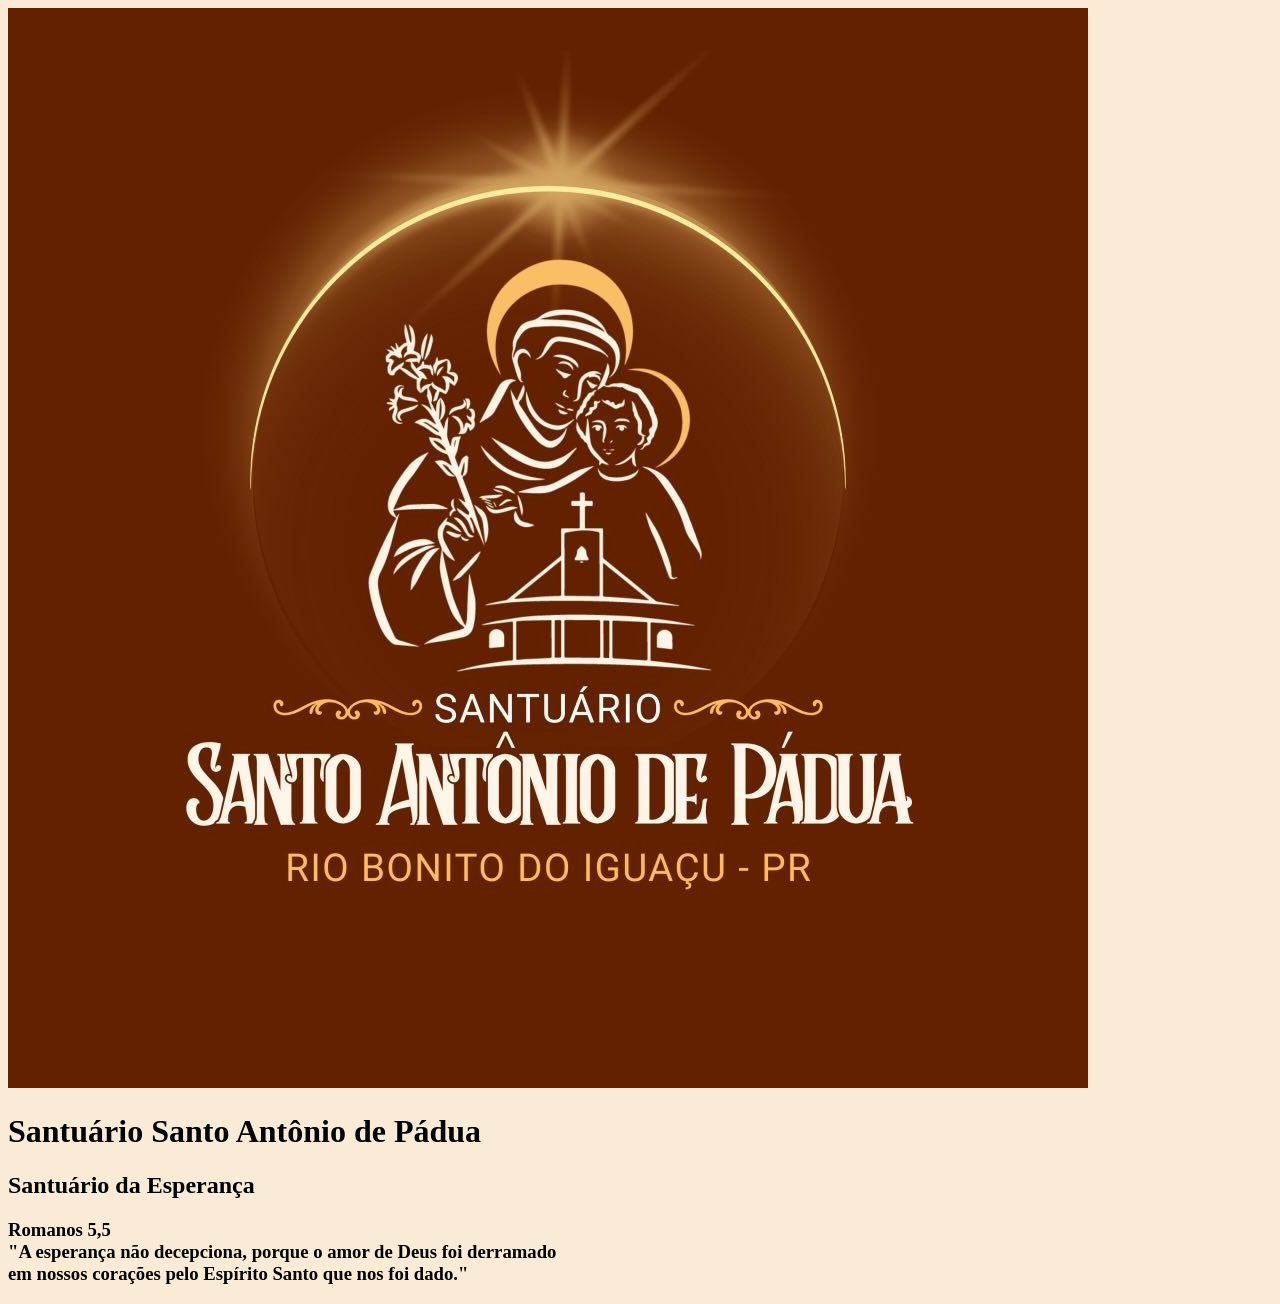
==== Santuário/index.html @ 1db930f7 "Add files via upload" ====
<!DOCTYPE html>
<html lang="en">
<head>
    <meta charset="UTF-8">
    <meta name="viewport" content="width=device-width, initial-scale=1.0">
    <title>Santuário</title>
</head>
<link rel="stylesheet" href="style.css">
<body>
    <header class="topo">
    <img src="SantuárioLogo.jpg">
    <h1>Santuário Santo Antônio de Pádua</h1>
    <h2>Santuário da Esperança</h2>
    <h3>Romanos 5,5 <br>
    "A esperança não decepciona, porque o amor de Deus foi derramado<br>
    em nossos corações pelo Espírito Santo que nos foi dado."</h3>
    </header>
</body>
</html>
---- Santuário/style.css ----
body {
    background-color:antiquewhite;

}
.topo img {
    size: 10px;
}
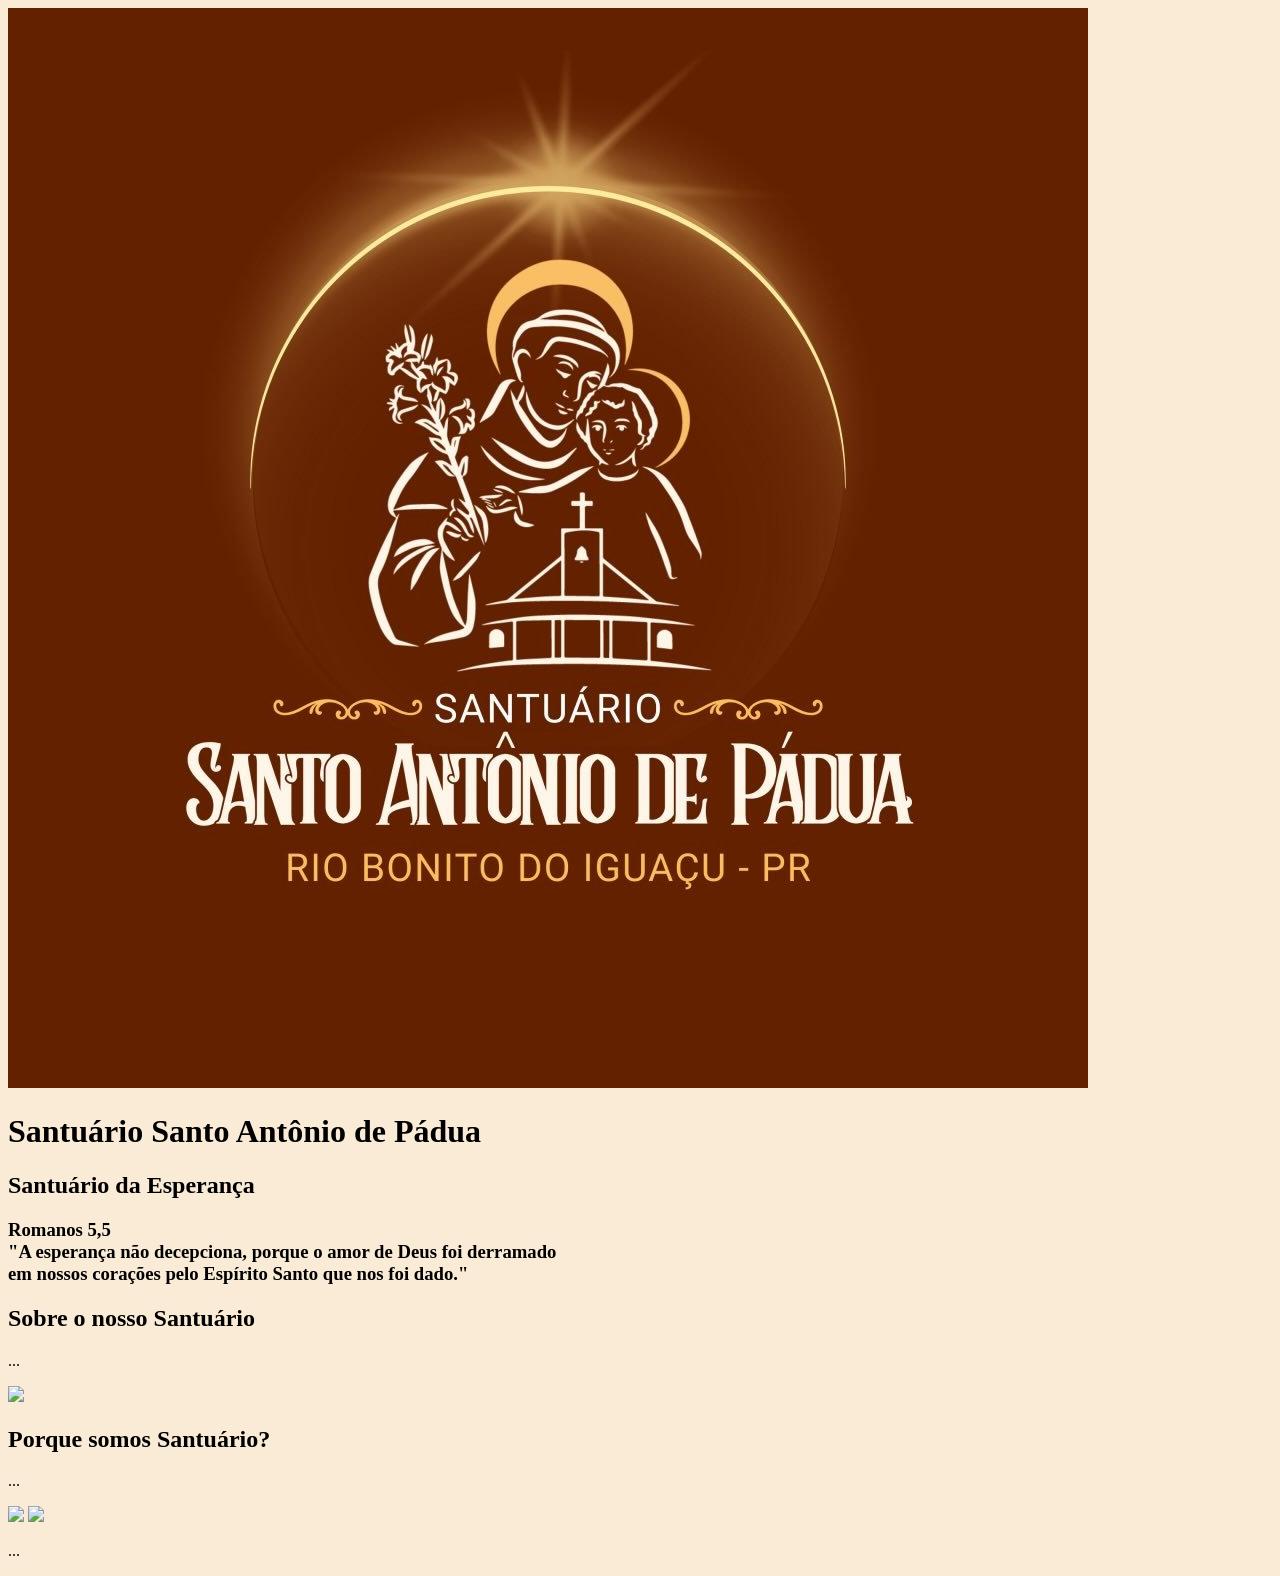
==== commit 7f94f71a: "Update index.html" ====
--- a/Santuário/index.html
+++ b/Santuário/index.html
@@ -15,5 +15,16 @@
     "A esperança não decepciona, porque o amor de Deus foi derramado<br>
     em nossos corações pelo Espírito Santo que nos foi dado."</h3>
     </header>
+    <main class="pagina-inicial-santuario">
+        <h2>Sobre o nosso Santuário</h2>
+        <p>...</p> <!--Escrever um textinho sobre o santuario-->
+        <img src="igreja.jpeg"> <!--foto do santuario atual-->
+        <br>
+        <h2>Porque somos Santuário?</h2>
+        <p>...</p> <!--Escrever sobre o tornaod e como se tornou santuario-->
+        <img src="IgrejaTornado.jpeg"> <!--fito do santuario pós tornado-->
+        <img src="padre.png"> <!--foto do padre cristian-->
+        <p>...</p> <!--textinho sobre o padre-->
+    </main>
 </body>
-</html>+</html> 
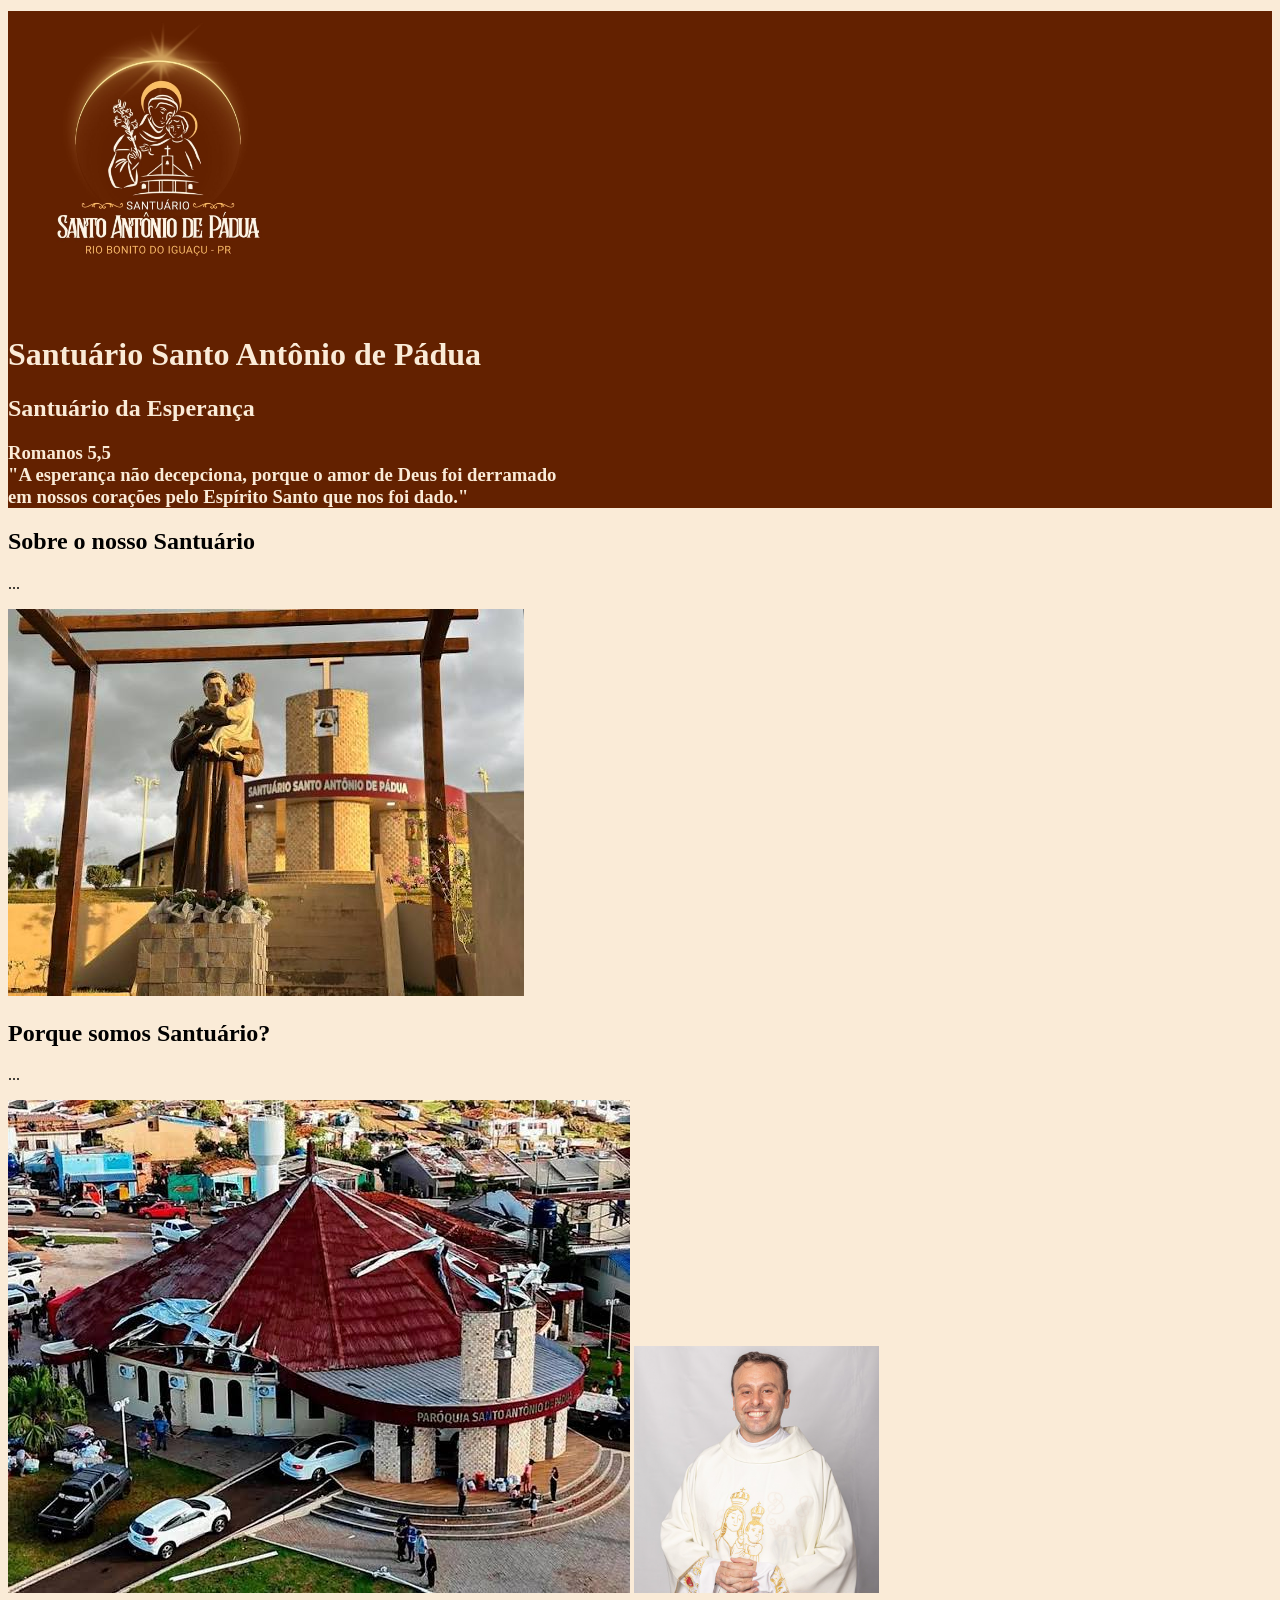
==== commit 9761d54a: "Update index.html" ====
--- a/Santuário/index.html
+++ b/Santuário/index.html
@@ -7,14 +7,17 @@
 </head>
 <link rel="stylesheet" href="style.css">
 <body>
-    <header class="topo">
-    <img src="SantuárioLogo.jpg">
-    <h1>Santuário Santo Antônio de Pádua</h1>
-    <h2>Santuário da Esperança</h2>
-    <h3>Romanos 5,5 <br>
-    "A esperança não decepciona, porque o amor de Deus foi derramado<br>
-    em nossos corações pelo Espírito Santo que nos foi dado."</h3>
-    </header>
+  <header class="topo">
+    <img src="SantuárioLogo.jpg" alt="Logo" class="logo">
+    
+    <div class="textos-topo">
+        <h1>Santuário Santo Antônio de Pádua</h1>
+        <h2>Santuário da Esperança</h2>
+        <h3>Romanos 5,5 <br>
+        "A esperança não decepciona, porque o amor de Deus foi derramado<br>
+        em nossos corações pelo Espírito Santo que nos foi dado."</h3>
+    </div>
+</header>
     <main class="pagina-inicial-santuario">
         <h2>Sobre o nosso Santuário</h2>
         <p>...</p> <!--Escrever um textinho sobre o santuario-->
--- a/Santuário/style.css
+++ b/Santuário/style.css
@@ -1,7 +1,16 @@
 body {
     background-color:antiquewhite;
+    font-weight: 85px;
+    padding-top: 3px;
+}
+.topo {
+   background-color: #632100;
+    color:antiquewhite;
 
 }
 .topo img {
-    size: 10px;
-}+    width:300px;
+    max-width: 100%;
+    height:auto;
+    border-radius: 2050px;
+}
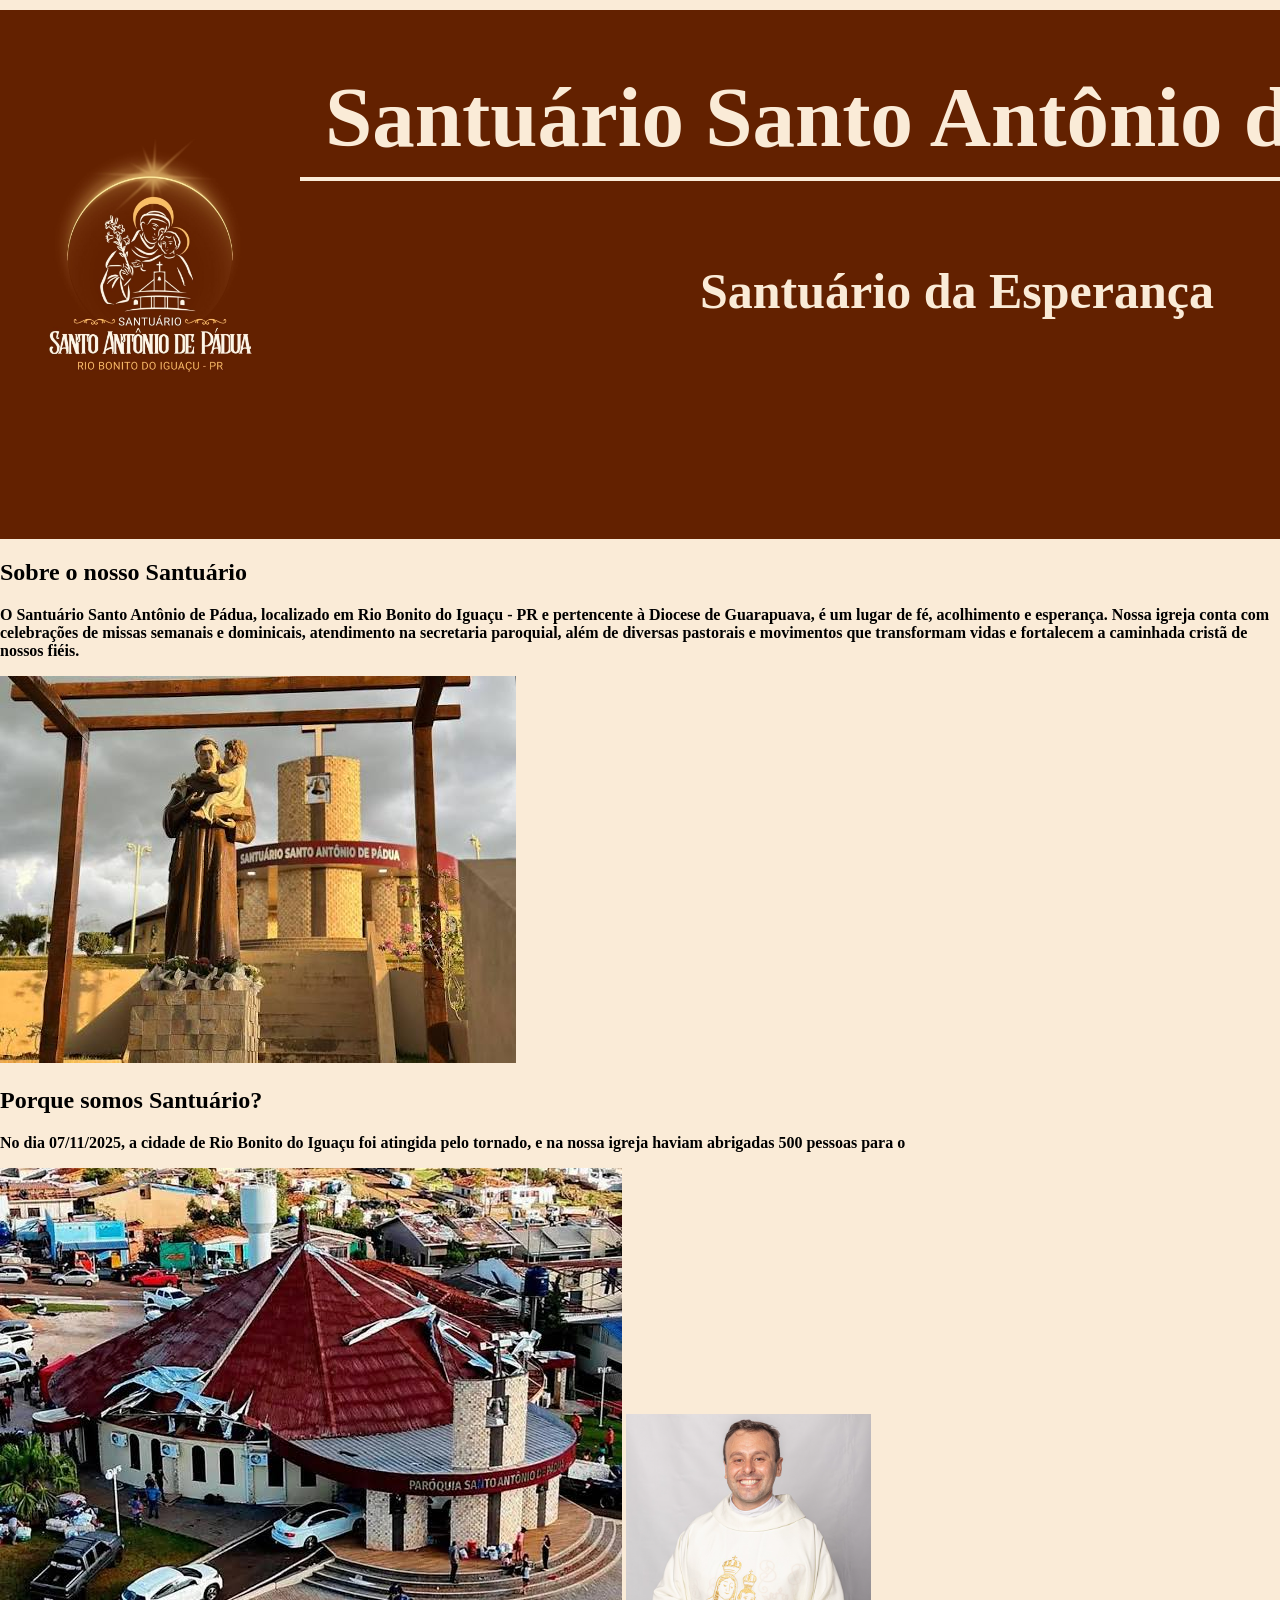
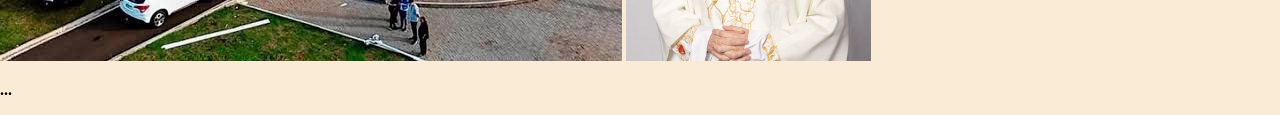
==== commit b592da25: "Update index.html" ====
--- a/Santuário/index.html
+++ b/Santuário/index.html
@@ -20,11 +20,16 @@
 </header>
     <main class="pagina-inicial-santuario">
         <h2>Sobre o nosso Santuário</h2>
-        <p>...</p> <!--Escrever um textinho sobre o santuario-->
+        <p>O Santuário Santo Antônio de Pádua, localizado em Rio Bonito do Iguaçu - PR e pertencente à Diocese de Guarapuava,
+        é um lugar de fé, acolhimento e esperança. Nossa igreja conta com celebrações de missas semanais e dominicais, 
+        atendimento na secretaria paroquial, além de diversas pastorais e movimentos que transformam vidas e fortalecem a
+        caminhada cristã de nossos fiéis.</p>
         <img src="igreja.jpeg"> <!--foto do santuario atual-->
         <br>
         <h2>Porque somos Santuário?</h2>
-        <p>...</p> <!--Escrever sobre o tornaod e como se tornou santuario-->
+        <p>No dia 07/11/2025, a cidade de Rio Bonito do Iguaçu foi atingida pelo tornado, e na nossa igreja haviam abrigadas 500 pessoas
+        para o 
+        </p> <!--Escrever sobre o tornaod e como se tornou santuario-->
         <img src="IgrejaTornado.jpeg"> <!--fito do santuario pós tornado-->
         <img src="padre.png"> <!--foto do padre cristian-->
         <p>...</p> <!--textinho sobre o padre-->
--- a/Santuário/style.css
+++ b/Santuário/style.css
@@ -1,16 +1,43 @@
 body {
-    background-color:antiquewhite;
-    font-weight: 85px;
-    padding-top: 3px;
+    background-color: antiquewhite;
+    font-weight: bold; 
+    padding-top: 10px;
+    margin: 0;
 }
+
 .topo {
-   background-color: #632100;
-    color:antiquewhite;
-
+    background-color: #632100; 
+    color: antiquewhite;
+    padding-top:5px;
+    font-family: 'Times New Roman', Times, serif;
+    display: flex;
+    align-items: center; 
+}
+.topo h1 {
+    padding-top: 0px;
+    font-size: 85px;
+    line-height: 90px;
+    padding-left: 25px;
+    padding-bottom: 15px;
+    border-bottom: 4px solid antiquewhite;
+    display: inline-block;
+    width: max-content;
+}
+.topo h2 {
+    font-size: 50px;
+    padding-top: 0px;
+    line-height: 25px;
+    padding-left: 400px;
+}
+.topo h3 {
+    font-size: 18px;
+    line-height: 25px;
+    padding-left: 1050px;
 }
 .topo img {
-    width:300px;
-    max-width: 100%;
-    height:auto;
-    border-radius: 2050px;
+    width: 300px;        
+    height: 300px;    
+    border-radius: 50%; 
+    object-fit: cover; 
+    flex-shrink: 0; 
 }
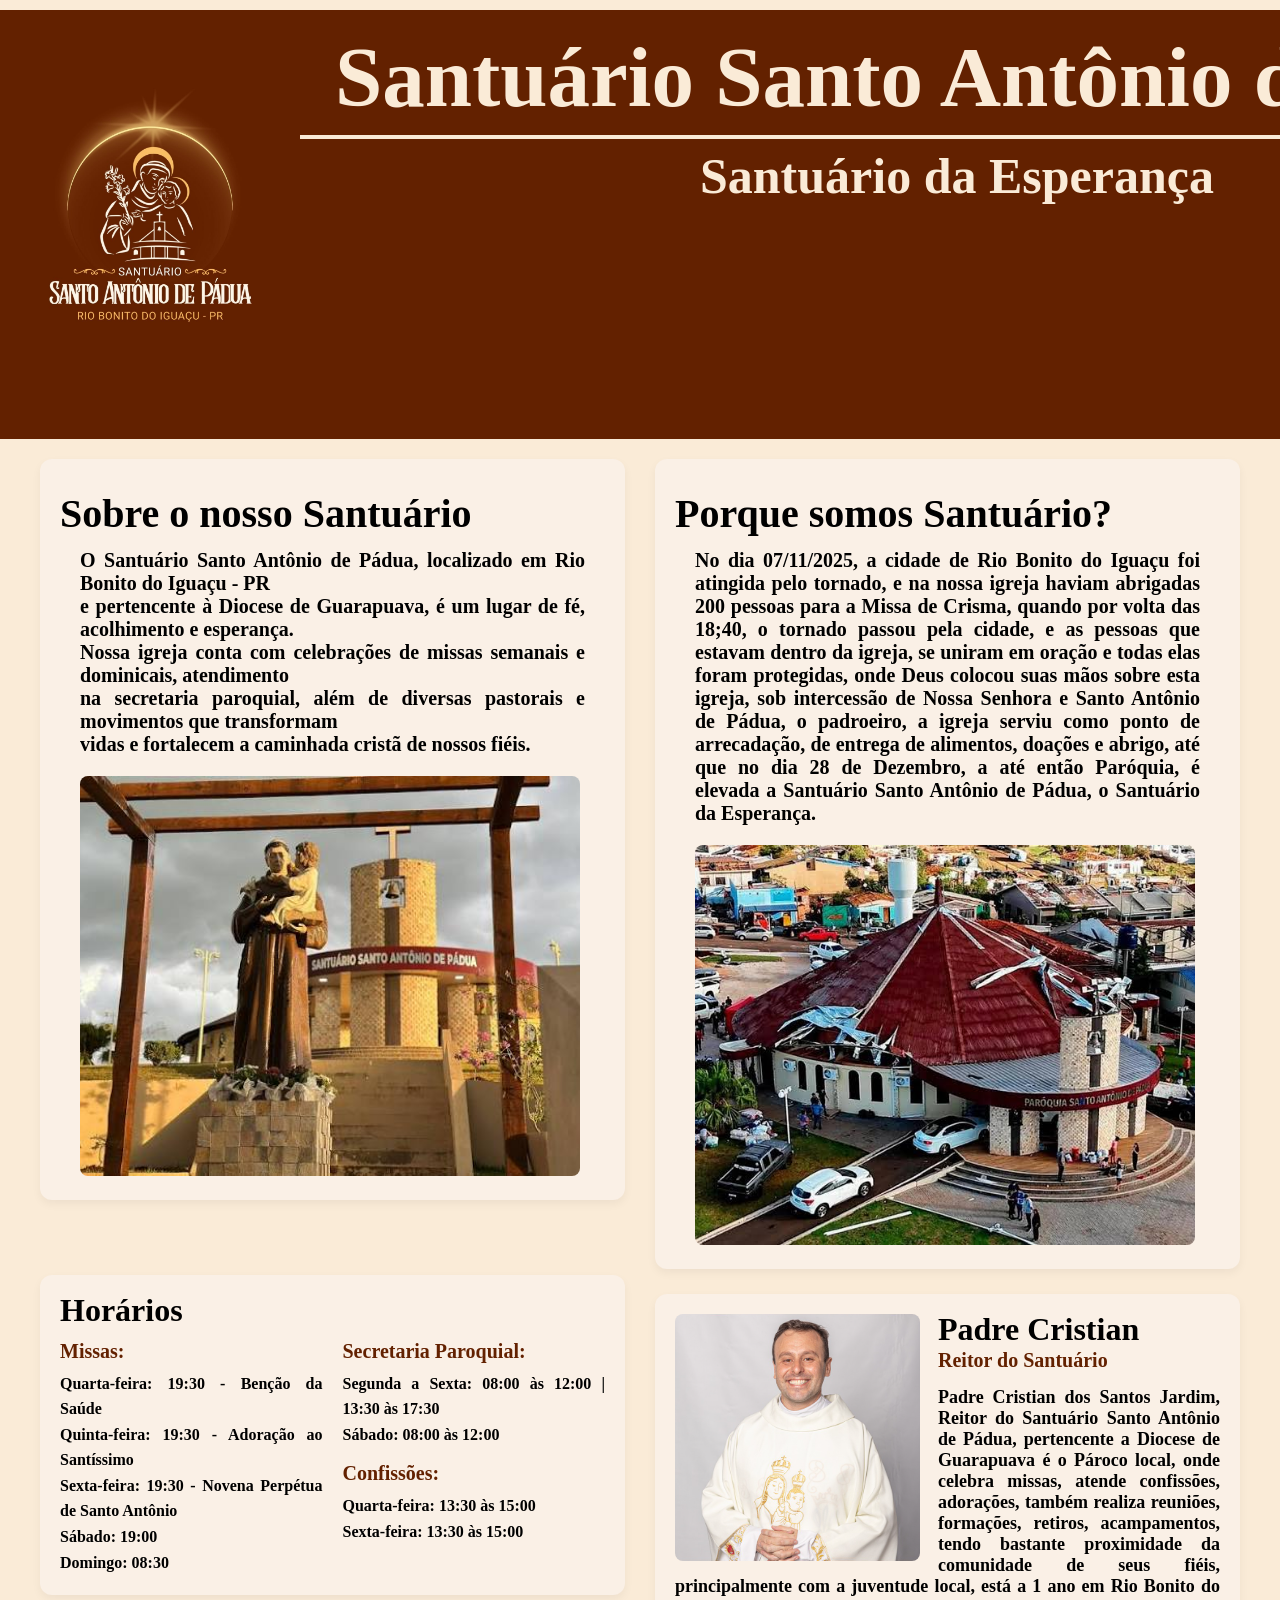
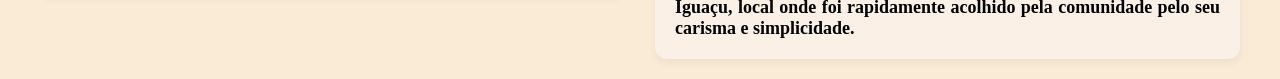
==== commit 8924f04e: "adicionei mais duas partes,a do padre e a dos horarios, tambem coloquei em blocos, separando os text" ====
--- a/Santuário/index.html
+++ b/Santuário/index.html
@@ -1,38 +1,106 @@
 <!DOCTYPE html>
-<html lang="en">
-<head>
-    <meta charset="UTF-8">
-    <meta name="viewport" content="width=device-width, initial-scale=1.0">
+<html lang="pt-br">
+  <head>
+    <meta charset="UTF-8" />
+    <meta name="viewport" content="width=device-width, initial-scale=1.0" />
     <title>Santuário</title>
-</head>
-<link rel="stylesheet" href="style.css">
-<body>
-  <header class="topo">
-    <img src="SantuárioLogo.jpg" alt="Logo" class="logo">
-    
-    <div class="textos-topo">
+    <link rel="stylesheet" href="style.css" />
+  </head>
+  <body>
+    <header class="topo">
+      <img src="SantuárioLogo.jpg" alt="Logo" class="logo" />
+
+      <div class="textos-topo">
         <h1>Santuário Santo Antônio de Pádua</h1>
         <h2>Santuário da Esperança</h2>
-        <h3>Romanos 5,5 <br>
-        "A esperança não decepciona, porque o amor de Deus foi derramado<br>
-        em nossos corações pelo Espírito Santo que nos foi dado."</h3>
-    </div>
-</header>
+        <h3>
+          Romanos 5,5 <br />
+          "A esperança não decepciona, porque o amor de Deus foi derramado<br />
+          em nossos corações pelo Espírito Santo que nos foi dado."
+        </h3>
+      </div>
+    </header>
+
     <main class="pagina-inicial-santuario">
-        <h2>Sobre o nosso Santuário</h2>
-        <p>O Santuário Santo Antônio de Pádua, localizado em Rio Bonito do Iguaçu - PR e pertencente à Diocese de Guarapuava,
-        é um lugar de fé, acolhimento e esperança. Nossa igreja conta com celebrações de missas semanais e dominicais, 
-        atendimento na secretaria paroquial, além de diversas pastorais e movimentos que transformam vidas e fortalecem a
-        caminhada cristã de nossos fiéis.</p>
-        <img src="igreja.jpeg"> <!--foto do santuario atual-->
-        <br>
-        <h2>Porque somos Santuário?</h2>
-        <p>No dia 07/11/2025, a cidade de Rio Bonito do Iguaçu foi atingida pelo tornado, e na nossa igreja haviam abrigadas 500 pessoas
-        para o 
-        </p> <!--Escrever sobre o tornaod e como se tornou santuario-->
-        <img src="IgrejaTornado.jpeg"> <!--fito do santuario pós tornado-->
-        <img src="padre.png"> <!--foto do padre cristian-->
-        <p>...</p> <!--textinho sobre o padre-->
+      <div class="coluna-esquerda">
+        <div class="sobre-santuario">
+          <h2>Sobre o nosso Santuário</h2>
+          <p>
+            O Santuário Santo Antônio de Pádua, localizado em Rio Bonito do Iguaçu
+            - PR <br/>
+            e pertencente à Diocese de Guarapuava, é um lugar de fé, acolhimento e
+            esperança. <br/>
+            Nossa igreja conta com celebrações de missas semanais e dominicais,
+            atendimento <br/>na secretaria paroquial, além de diversas pastorais
+            e movimentos que transformam <br/>
+            vidas e fortalecem a caminhada cristã de nossos fiéis.
+          </p>
+          <img class="imagem" src="igreja.jpeg" />
+        </div>
+
+        <div class="horarios-missas">
+          <h2>Horários</h2>
+          <div class="conteudo-horarios">
+            <div class="item-horario">
+              <h3>Missas:</h3>
+              <p>
+                Quarta-feira: 19:30 - Benção da Saúde<br/>
+                Quinta-feira: 19:30 - Adoração ao Santíssimo <br/>
+                Sexta-feira: 19:30 - Novena Perpétua de Santo Antônio <br/>
+                Sábado: 19:00<br/>
+                Domingo: 08:30
+              </p>
+            </div>
+            <div class="item-horario">
+              <h3>Secretaria Paroquial:</h3>
+              <p>
+                Segunda a Sexta: 08:00 às 12:00 | 13:30 às 17:30<br />
+                Sábado: 08:00 às 12:00
+              </p>
+              <h3 style="margin-top: 15px;">Confissões:</h3>
+              <p>
+                Quarta-feira: 13:30 às 15:00<br/>
+                Sexta-feira: 13:30 às 15:00
+              </p>
+            </div>
+          </div>
+        </div>
+      </div>
+
+      <div class="coluna-direita">
+        <div class="santuario-tornado">
+          <h2>Porque somos Santuário?</h2>
+          <p>
+            No dia 07/11/2025, a cidade de Rio Bonito do Iguaçu foi atingida
+            pelo tornado, e na nossa igreja haviam abrigadas 200 pessoas para a
+            Missa de Crisma, quando por volta das 18;40, o tornado passou pela
+            cidade, e as pessoas que estavam dentro da igreja, se uniram em
+            oração e todas elas foram protegidas, onde Deus colocou suas mãos
+            sobre esta igreja, sob intercessão de Nossa Senhora e Santo Antônio
+            de Pádua, o padroeiro, a igreja serviu como ponto de arrecadação, de
+            entrega de alimentos, doações e abrigo, até que no dia 28 de
+            Dezembro, a até então Paróquia, é elevada a Santuário Santo Antônio
+            de Pádua, o Santuário da Esperança.
+          </p>
+          <img class="imagem" src="IgrejaTornado.jpeg" />
+        </div>
+
+        <div class="padre">
+          <img src="padre.png" />
+          <h2>Padre Cristian</h2>
+          <h3>Reitor do Santuário</h3>
+          <p>
+            Padre Cristian dos Santos Jardim, Reitor do Santuário Santo Antônio
+            de Pádua, pertencente a Diocese de Guarapuava é o Pároco local, onde
+            celebra missas, atende confissões, adorações, também realiza
+            reuniões, formações, retiros, acampamentos, tendo bastante
+            proximidade da comunidade de seus fiéis, principalmente com a
+            juventude local, está a 1 ano em Rio Bonito do Iguaçu, local onde
+            foi rapidamente acolhido pela comunidade pelo seu carisma e
+            simplicidade.
+          </p>
+        </div>
+      </div>
     </main>
-</body>
-</html> 
+  </body>
+</html>
--- a/Santuário/style.css
+++ b/Santuário/style.css
@@ -1,43 +1,169 @@
 body {
-    background-color: antiquewhite;
-    font-weight: bold; 
-    padding-top: 10px;
-    margin: 0;
+  background-color: antiquewhite;
+  font-weight: bold;
+  padding-top: 10px;
+  margin: 0;
+}
+
+p {
+  text-align: justify;
 }
 
 .topo {
-    background-color: #632100; 
-    color: antiquewhite;
-    padding-top:5px;
-    font-family: 'Times New Roman', Times, serif;
-    display: flex;
-    align-items: center; 
+  background-color: #632100;
+  color: antiquewhite;
+  padding-top: 5px;
+  font-family: "Times New Roman", Times, serif;
+  display: flex;
+  align-items: center;
 }
+
 .topo h1 {
-    padding-top: 0px;
-    font-size: 85px;
-    line-height: 90px;
-    padding-left: 25px;
-    padding-bottom: 15px;
-    border-bottom: 4px solid antiquewhite;
-    display: inline-block;
-    width: max-content;
+  padding-top: 20px;
+  font-size: 85px;
+  line-height: 85px;
+  padding-left: 35px;
+  padding-bottom: 15px;
+  border-bottom: 4px solid antiquewhite;
+  display: inline-block;
+  width: max-content;
+  margin: 0;
 }
+
 .topo h2 {
-    font-size: 50px;
-    padding-top: 0px;
-    line-height: 25px;
-    padding-left: 400px;
+  font-size: 50px;
+  padding-top: 0px;
+  line-height: 55px;
+  padding-left: 400px;
+  margin-top: 10px;
 }
+
 .topo h3 {
-    font-size: 18px;
-    line-height: 25px;
-    padding-left: 1050px;
+  font-size: 18px;
+  line-height: 25px;
+  padding-left: 1050px;
 }
+
 .topo img {
-    width: 300px;        
-    height: 300px;    
-    border-radius: 50%; 
-    object-fit: cover; 
-    flex-shrink: 0; 
+  width: 300px;
+  height: 300px;
+  border-radius: 50%;
+  object-fit: cover;
+  flex-shrink: 0;
 }
+
+.pagina-inicial-santuario {
+  display: flex;
+  align-items: flex-start;
+  justify-content: space-between;
+  padding: 20px 40px;
+  gap: 30px;
+}
+
+.coluna-esquerda,
+.coluna-direita {
+  flex: 1;
+  display: flex;
+  flex-direction: column;
+}
+
+.sobre-santuario,
+.santuario-tornado,
+.padre,
+.horarios-missas {
+  background-color: #faf0e6;
+  padding: 20px;
+  border-radius: 12px;
+  box-shadow: 0 4px 10px rgba(0, 0, 0, 0.05);
+}
+
+.padre{
+  margin-top: 25px;
+}
+.horarios-missas {
+    margin-top: 75px;
+}
+
+.pagina-inicial-santuario h2 {
+  font-size: 40px;
+  margin: 20px 0;
+  line-height: 30px;
+}
+
+.pagina-inicial-santuario p {
+  font-size: 20px;
+  padding-left: 20px;
+  padding-right: 20px;
+}
+
+.imagem {
+  margin-left: 20px;
+  width: 500px;
+  height: 400px;
+  object-fit: cover;
+  border-radius: 8px;
+}
+
+.santuario-tornado h2 {
+  padding-left: 0;
+}
+
+.santuario-tornado p {
+  font-size: 20px;
+}
+
+.padre {
+  overflow: hidden;
+}
+
+.padre img {
+  float: left;
+  margin-right: 18px;
+  margin-bottom: 8px;
+  border-radius: 8px;
+}
+
+.padre h2 {
+  font-size: 32px;
+  margin: 0 0 5px 0;
+}
+
+.padre h3 {
+  font-size: 20px;
+  margin: 0 0 15px 0;
+  color: #632100;
+}
+
+.padre p {
+  font-size: 18px;
+  margin: 0;
+  padding: 0;
+  text-align: justify;
+}
+
+.horarios-missas h2 {
+  font-size: 32px;
+  margin: 0 0 15px 0;
+}
+
+.conteudo-horarios {
+  display: flex;
+  gap: 20px;
+}
+
+.item-horario {
+  flex: 1;
+}
+
+.horarios-missas h3 {
+  font-size: 20px;
+  margin: 0 0 8px 0;
+  color: #632100;
+}
+
+.horarios-missas p {
+  font-size: 16px;
+  line-height: 1.6;
+  margin: 0;
+  padding: 0;
+}
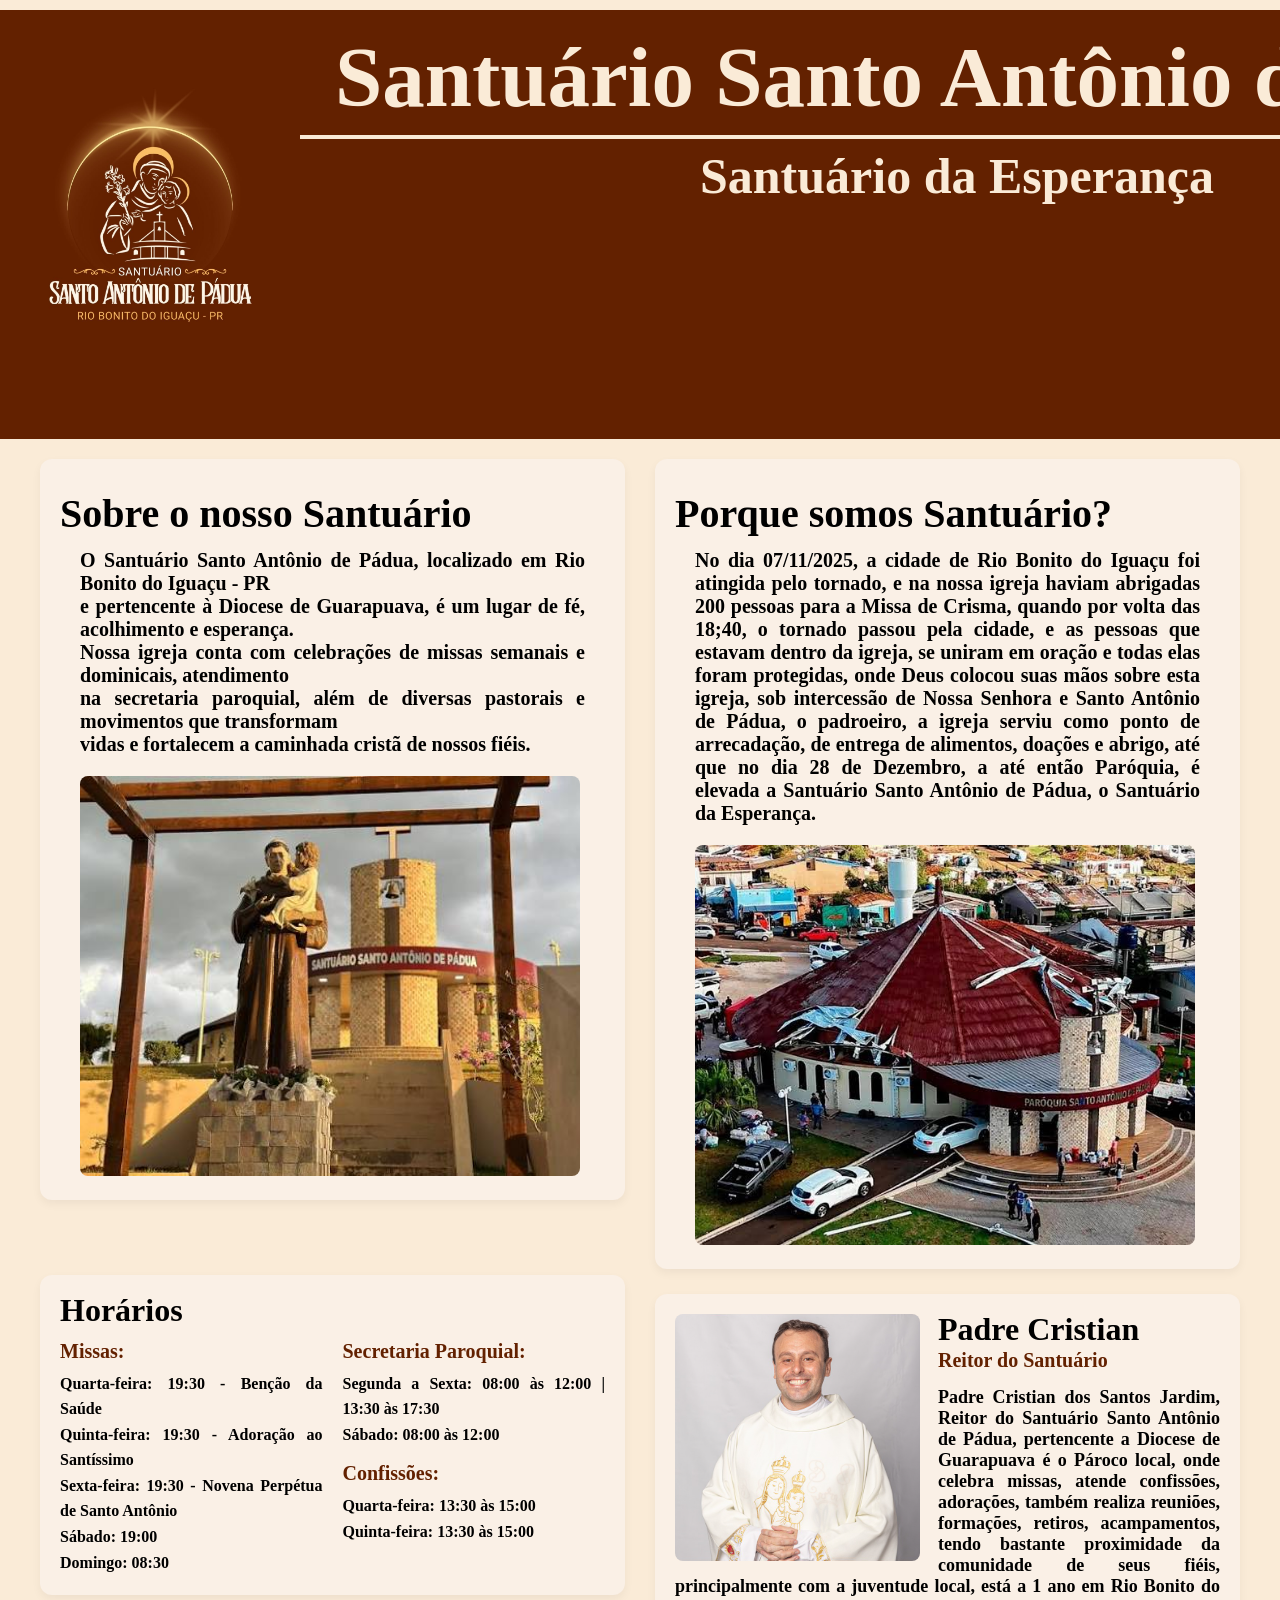
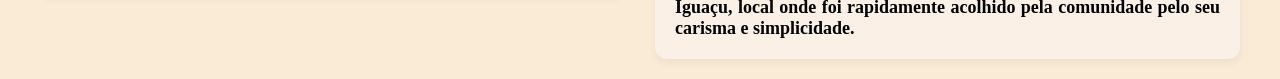
==== commit 7dd6931b: "mudei no horario, de sexta pra quinta" ====
--- a/Santuário/index.html
+++ b/Santuário/index.html
@@ -60,7 +60,7 @@
               <h3 style="margin-top: 15px;">Confissões:</h3>
               <p>
                 Quarta-feira: 13:30 às 15:00<br/>
-                Sexta-feira: 13:30 às 15:00
+                Quinta-feira: 13:30 às 15:00
               </p>
             </div>
           </div>
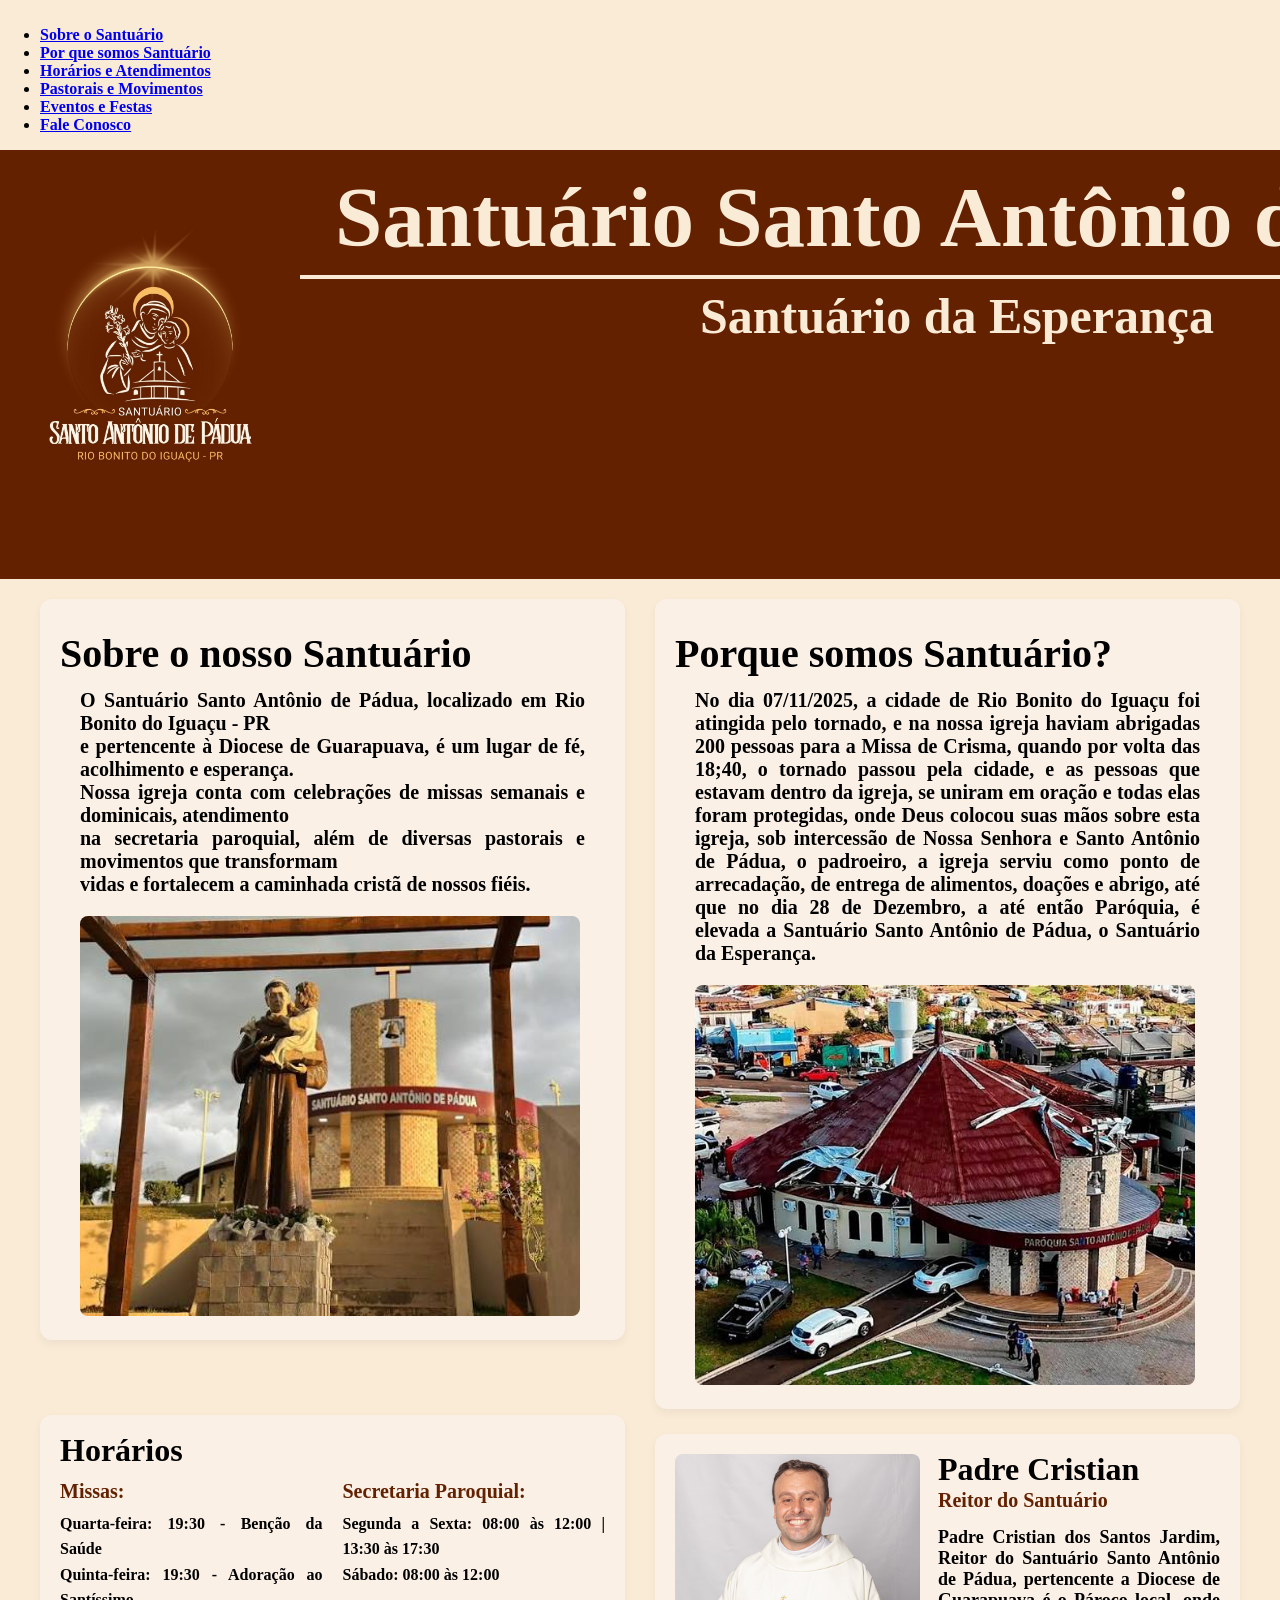
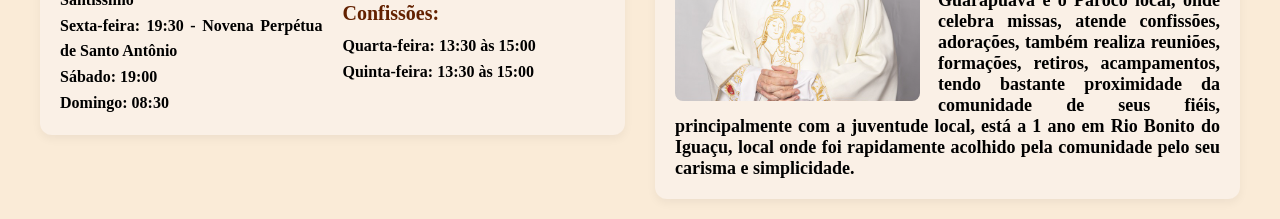
==== commit 489a1eec: "Update index.html" ====
--- a/Santuário/index.html
+++ b/Santuário/index.html
@@ -7,6 +7,18 @@
     <link rel="stylesheet" href="style.css" />
   </head>
   <body>
+    <body>
+  <nav class="menu-navegacao">
+    <ul>
+      <li><a href="#sobre">Sobre o Santuário</a></li>
+      <li><a href="#porque-santuario">Por que somos Santuário</a></li>
+      <li><a href="#horarios">Horários e Atendimentos</a></li>
+      <li><a href="#pastorais">Pastorais e Movimentos</a></li>
+      <li><a href="#eventos">Eventos e Festas</a></li>
+      <li><a href="#fale-conosco">Fale Conosco</a></li>
+    </ul>
+  </nav>
+  
     <header class="topo">
       <img src="SantuárioLogo.jpg" alt="Logo" class="logo" />
 
@@ -103,4 +115,4 @@
       </div>
     </main>
   </body>
-</html>+</html>
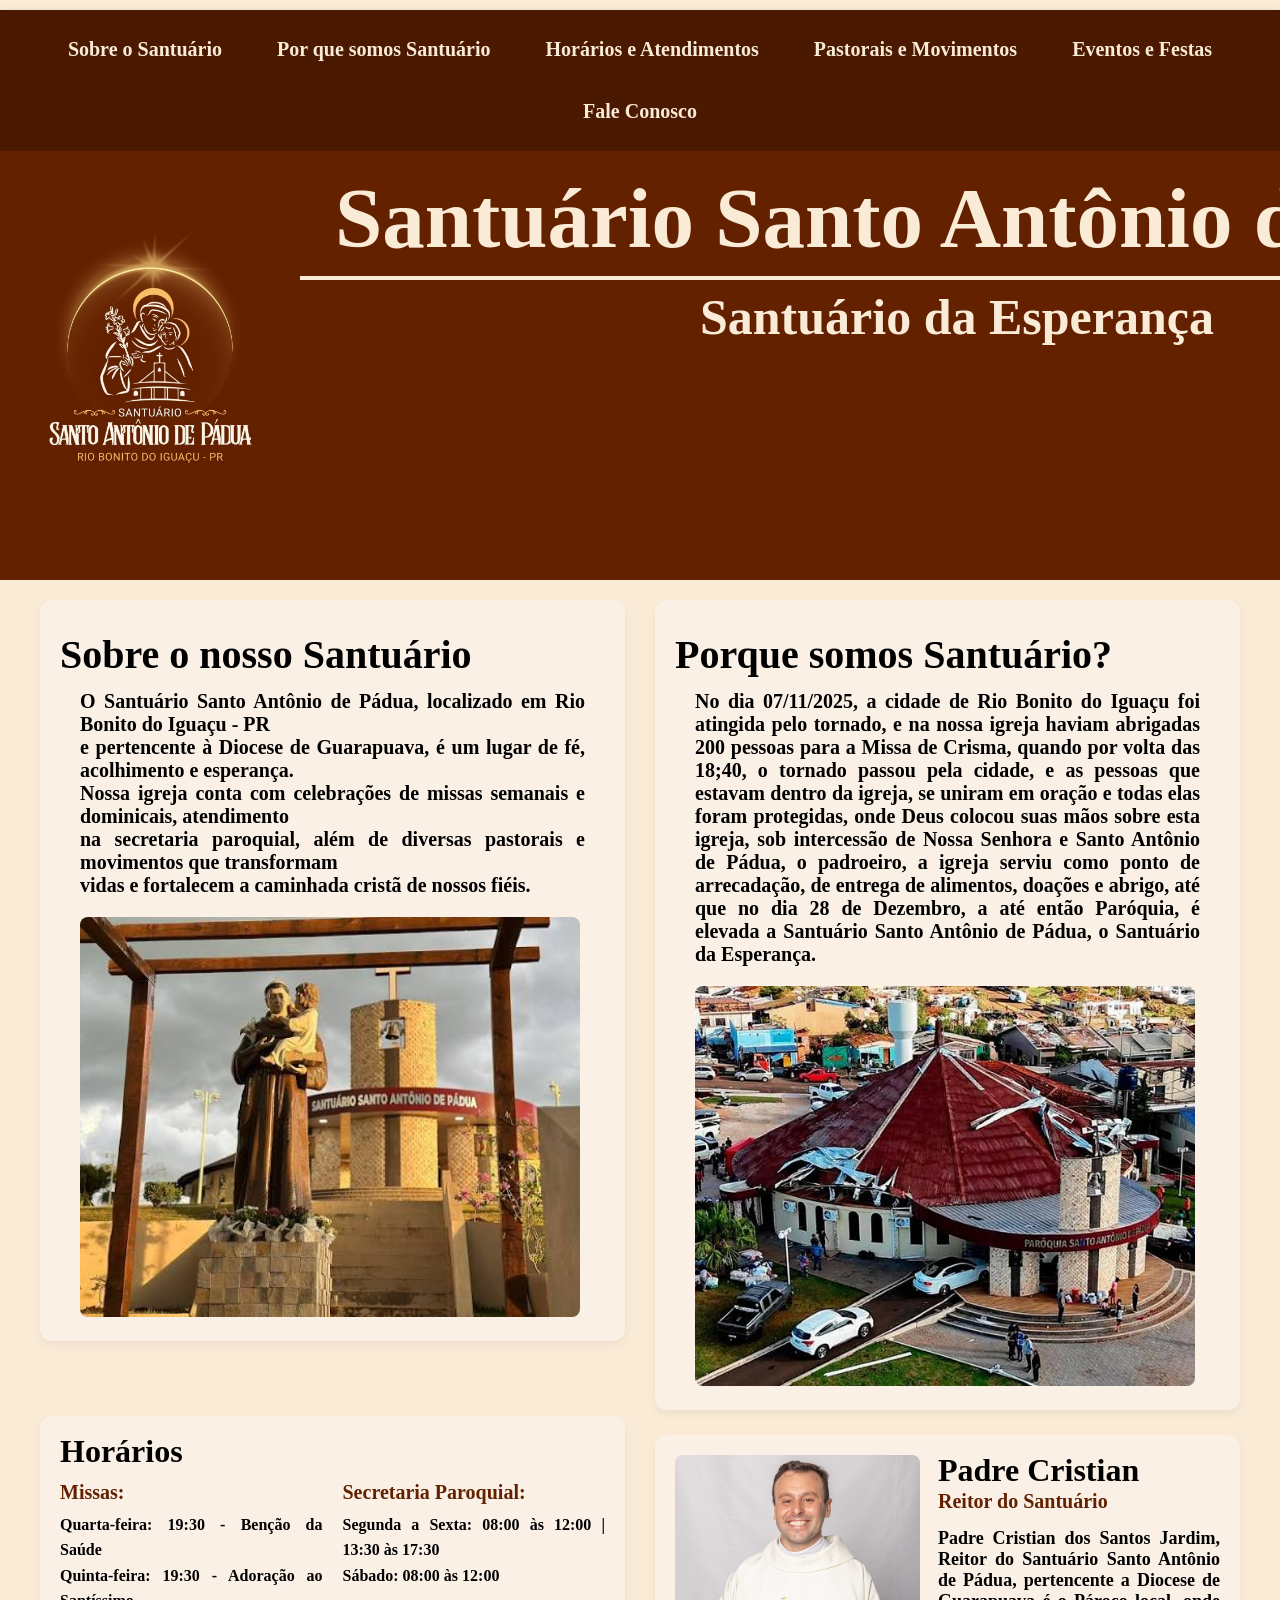
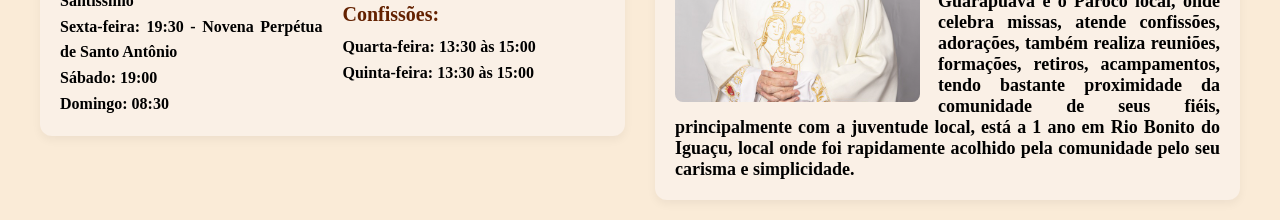
==== commit 4e5528dd: "Add files via upload" ====
--- a/Santuário/index.html
+++ b/Santuário/index.html
@@ -10,7 +10,7 @@
     <body>
   <nav class="menu-navegacao">
     <ul>
-      <li><a href="#sobre">Sobre o Santuário</a></li>
+      <li><a href="SobreSantuario.html">Sobre o Santuário</a></li>
       <li><a href="#porque-santuario">Por que somos Santuário</a></li>
       <li><a href="#horarios">Horários e Atendimentos</a></li>
       <li><a href="#pastorais">Pastorais e Movimentos</a></li>
--- a/Santuário/style.css
+++ b/Santuário/style.css
@@ -167,3 +167,253 @@
   margin: 0;
   padding: 0;
 }
+
+
+.menu-navegacao {
+    background-color: #4a1900; 
+    padding: 16px 0;
+    box-shadow: 0 4px 8px rgba(0,0,0,0.25);
+}
+
+.menu-navegacao ul {
+    list-style: none;
+    margin: 0;
+    padding: 0;
+    display: flex;
+    justify-content: center; 
+    gap: 15px;
+    flex-wrap: wrap; 
+}
+
+.menu-navegacao a {
+    color: antiquewhite;
+    text-decoration: none;
+    font-size: 20px;
+    font-weight: bold;
+    padding: 12px 20px;
+    border-radius: 8px;
+    transition: background-color 0.3s ease, color 0.3s ease, transform 0.2s ease;
+    display: inline-block;
+}
+
+
+.menu-navegacao a:hover {
+    background-color: antiquewhite;
+    color: #632100;
+    transform: scale(1.05); 
+}
+
+html {
+    scroll-behavior: smooth;
+}
+/* =========================================
+   ESTILOS DA PÁGINA SOBRE O SANTUÁRIO
+   ========================================= */
+
+.container-sobre {
+    padding: 30px 40px;
+    max-width: 1400px;
+    margin: 0 auto;
+}
+
+.grid-sobre {
+    display: flex;
+    gap: 30px;
+    margin-bottom: 40px;
+}
+
+.card-sobre {
+    flex: 1;
+    background-color: #FAF0E6;
+    padding: 25px;
+    border-radius: 12px;
+    box-shadow: 0 4px 10px rgba(0, 0, 0, 0.05);
+    display: flex;
+    flex-direction: column;
+    justify-content: space-between;
+}
+
+.card-sobre h2 {
+    font-size: 32px;
+    color: #632100;
+    margin-top: 0;
+}
+
+.card-sobre p {
+    font-size: 18px;
+    line-height: 1.6;
+    text-align: justify;
+}
+
+.imagem-destaque {
+    width: 100%;
+    height: 320px;
+    object-fit: cover;
+    border-radius: 8px;
+    margin-top: 15px;
+}
+
+/* GALERIA DE FOTOS EM LINHA RETA */
+.secao-galeria {
+    background-color: #FAF0E6;
+    padding: 30px;
+    border-radius: 12px;
+    margin-bottom: 40px;
+    box-shadow: 0 4px 10px rgba(0, 0, 0, 0.05);
+    text-align: center;
+}
+
+.secao-galeria h2 {
+    font-size: 32px;
+    color: #632100;
+    margin-top: 0;
+    margin-bottom: 20px;
+}
+
+.carrosel-linha {
+    display: flex;
+    justify-content: space-between;
+    gap: 20px;
+}
+
+.foto-item {
+    flex: 1;
+    display: flex;
+    flex-direction: column;
+    align-items: center;
+}
+
+.foto-item img {
+    width: 100%;
+    height: 220px;
+    object-fit: cover;
+    border-radius: 8px;
+    box-shadow: 0 3px 6px rgba(0,0,0,0.15);
+    transition: transform 0.3s ease;
+}
+
+.foto-item img:hover {
+    transform: scale(1.03);
+}
+
+.foto-item span {
+    margin-top: 10px;
+    font-size: 16px;
+    color: #632100;
+    font-weight: bold;
+}
+
+/* SEÇÃO DE TESTEMUNHOS */
+.secao-testemunhos {
+    background-color: #FAF0E6;
+    padding: 30px;
+    border-radius: 12px;
+    box-shadow: 0 4px 10px rgba(0, 0, 0, 0.05);
+}
+
+.secao-testemunhos h2 {
+    font-size: 32px;
+    color: #632100;
+    margin-top: 0;
+    margin-bottom: 5px;
+}
+
+.subtitulo-secao {
+    font-size: 16px;
+    margin-bottom: 25px;
+    color: #555;
+}
+
+.grid-testemunhos {
+    display: flex;
+    gap: 20px;
+}
+
+.card-testemunho {
+    flex: 1;
+    background-color: antiquewhite;
+    padding: 20px;
+    border-radius: 10px;
+    border-left: 5px solid #632100;
+    cursor: pointer;
+    transition: transform 0.2s ease, box-shadow 0.2s ease;
+}
+
+.card-testemunho:hover {
+    transform: translateY(-5px);
+    box-shadow: 0 6px 12px rgba(0,0,0,0.15);
+}
+
+.card-testemunho h3 {
+    margin-top: 0;
+    color: #632100;
+    font-size: 22px;
+}
+
+.card-testemunho .resumo {
+    font-size: 16px;
+    line-height: 1.5;
+    font-style: italic;
+    color: #333;
+}
+
+.btn-ler {
+    display: inline-block;
+    margin-top: 10px;
+    color: #632100;
+    font-weight: bold;
+    font-size: 14px;
+}
+
+/* ESTILO DO MODAL (POP-UP) */
+.modal {
+    display: none;
+    position: fixed;
+    top: 0;
+    left: 0;
+    width: 100%;
+    height: 100%;
+    background-color: rgba(0, 0, 0, 0.6);
+    justify-content: center;
+    align-items: center;
+    z-index: 1000;
+}
+
+.conteudo-modal {
+    background-color: #FAF0E6;
+    padding: 35px;
+    border-radius: 12px;
+    max-width: 600px;
+    width: 90%;
+    position: relative;
+    box-shadow: 0 8px 20px rgba(0,0,0,0.3);
+    animation: surgirModal 0.3s ease;
+}
+
+@keyframes surgirModal {
+    from { transform: scale(0.8); opacity: 0; }
+    to { transform: scale(1); opacity: 1; }
+}
+
+.fechar-modal {
+    position: absolute;
+    top: 15px;
+    right: 20px;
+    font-size: 30px;
+    font-weight: bold;
+    color: #632100;
+    cursor: pointer;
+}
+
+.divisor-modal {
+    border: 0;
+    height: 2px;
+    background-color: #632100;
+    margin: 15px 0;
+}
+
+#modalTexto {
+    font-size: 18px;
+    line-height: 1.7;
+    text-align: justify;
+}
